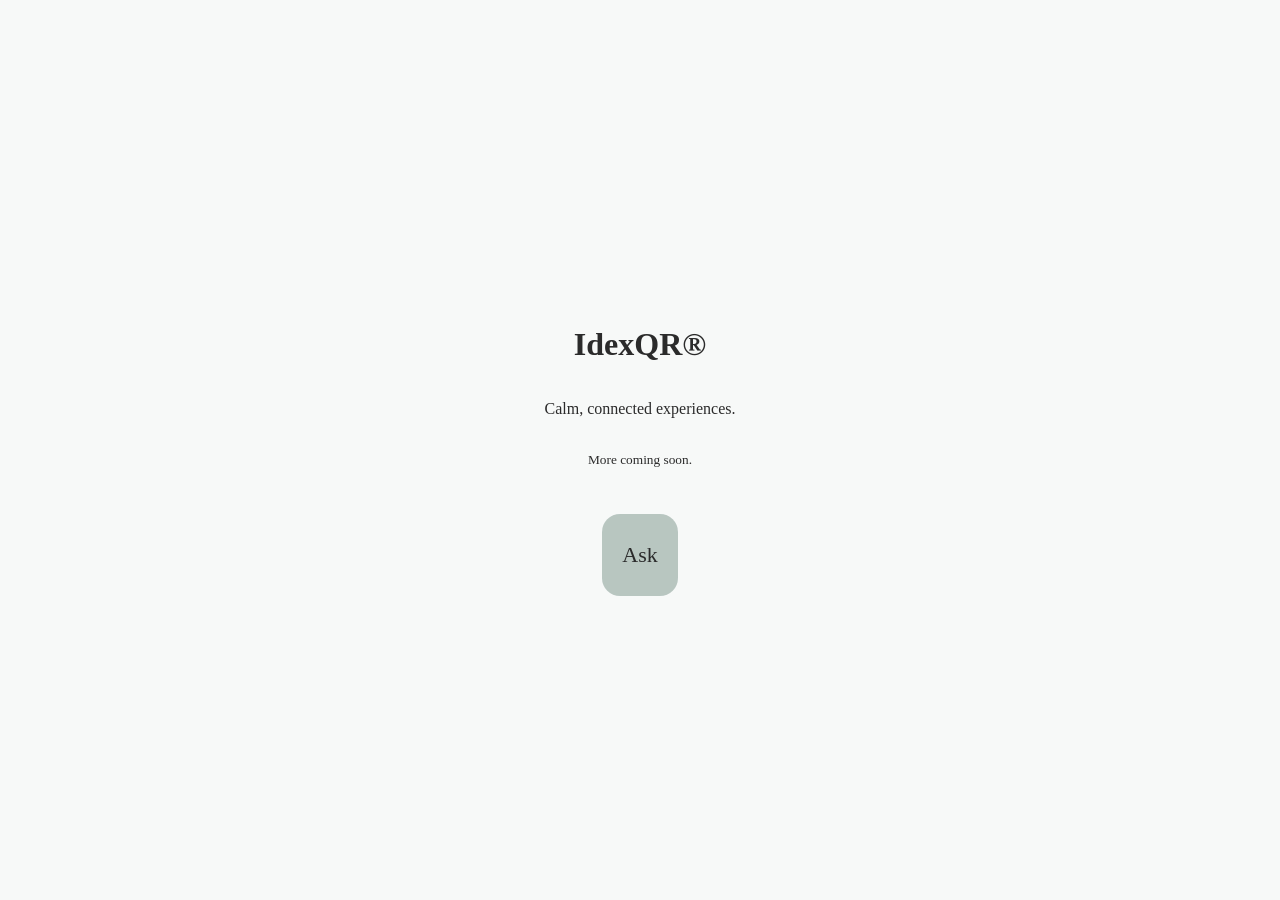
==== docs/index.html @ 95fd3cd2 "Update index.html" ====
<!doctype html>
<html lang="en-GB">
<head>
  <meta charset="utf-8" />
  <meta name="viewport" content="width=device-width, initial-scale=1" />
  <title>IdexQR</title>

  <style>
    body {
      font-family: Georgia, serif;
      background: #F7F9F8;
      color: #2b2b2b;
      display: flex;
      flex-direction: column;
      align-items: center;
      justify-content: center;
      height: 100vh;
      margin: 0;
      text-align: center;
    }

    /* 🌿 Your button styling */
    .idexqr-button {
      max-width: 320px;
      margin-top: 30px;
    }

    .idexqr-link {
      display: block;
      text-decoration: none;
    }

    .idexqr-content {
      position: relative;
      background: #B8C6C1;
      border-radius: 18px;
      padding: 28px 20px;
      text-align: center;
      overflow: hidden;
      transition: transform 0.2s ease, box-shadow 0.2s ease;
    }

    .idexqr-content:hover {
      transform: translateY(-2px);
      box-shadow: 0 6px 18px rgba(0,0,0,0.08);
    }

    .idexqr-text {
      font-size: 22px;
      color: #2b2b2b;
      position: relative;
      z-index: 2;
    }

    .idexqr-qr {
      position: absolute;
      top: 50%;
      left: 50%;
      width: 120px;
      height: 120px;
      transform: translate(-50%, -50%);
      opacity: 0.08;
      z-index: 1;
    }
  </style>
</head>

<body>

  <h1>IdexQR®</h1>
  <p>Calm, connected experiences.</p>
  <p><small>More coming soon.</small></p>

  <!-- 🌿 Your Ask button -->
  <div class="idexqr-button">
   <link href="https://fonts.googleapis.com/css2?family=Roboto:wght@400;500&display=swap" rel="stylesheet">
      <div class="idexqr-content">
        <span class="idexqr-text">Ask</span>
        <img src="images/your-qr.png" alt="" class="idexqr-qr">
      </div>
    </a>
  </div>

</body>
</html>
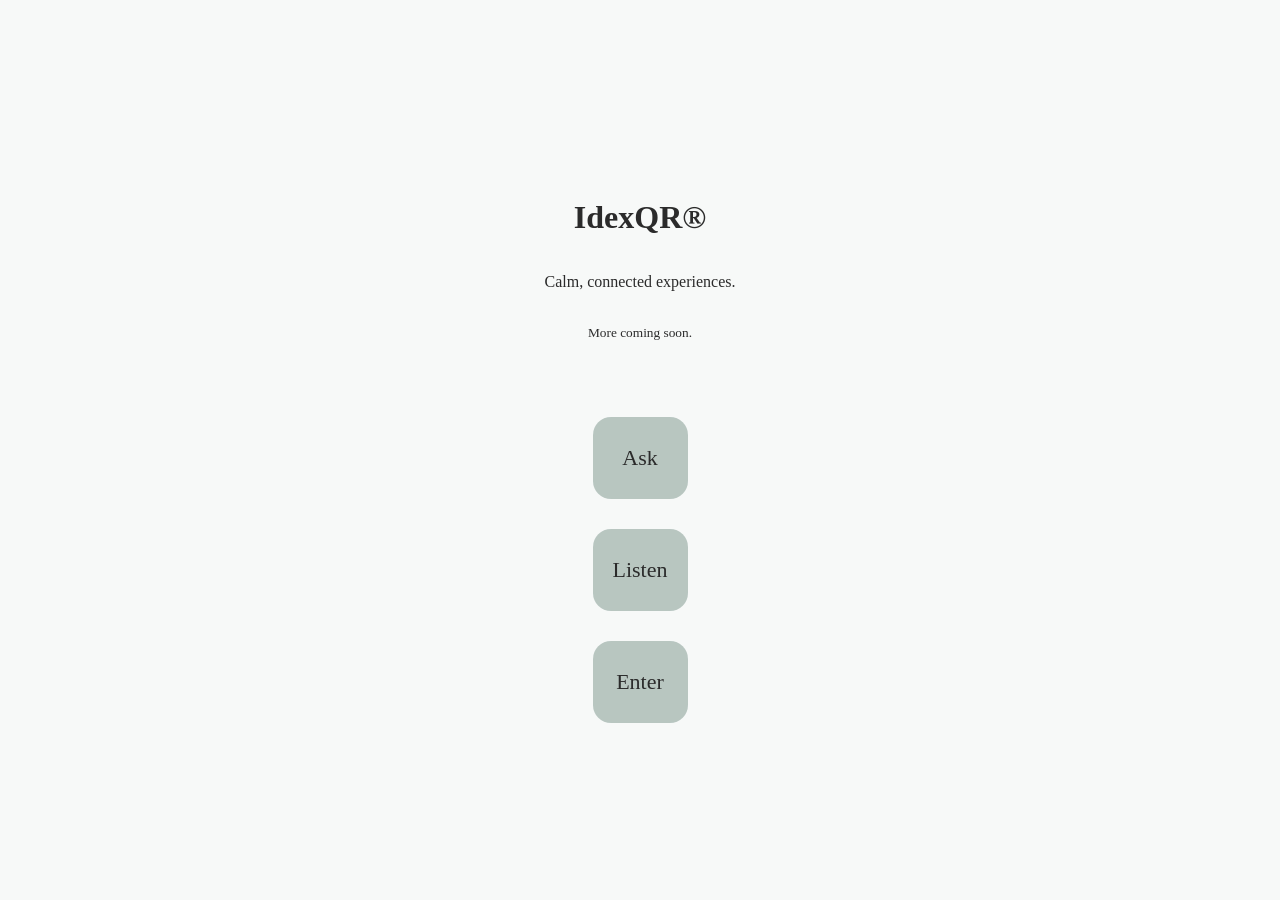
==== commit 117144b0: "Update index.html" ====
--- a/docs/index.html
+++ b/docs/index.html
@@ -73,13 +73,33 @@
 
   <!-- 🌿 Your Ask button -->
   <div class="idexqr-button">
-   <link href="https://fonts.googleapis.com/css2?family=Roboto:wght@400;500&display=swap" rel="stylesheet">
-      <div class="idexqr-content">
-        <span class="idexqr-text">Ask</span>
-        <img src="images/your-qr.png" alt="" class="idexqr-qr">
-      </div>
-    </a>
-  </div>
+   
+     <div class="idexqr-button">
+  <a href="https://your-ask-link.com" class="idexqr-link">
+    <div class="idexqr-content">
+      <span class="idexqr-text">Ask</span>
+      <img src="images/your-qr.png" alt="" class="idexqr-qr">
+    </div>
+  </a>
+</div>
+
+<div class="idexqr-button">
+  <a href="listen.html" class="idexqr-link">
+    <div class="idexqr-content">
+      <span class="idexqr-text">Listen</span>
+      <img src="images/your-qr.png" alt="" class="idexqr-qr">
+    </div>
+  </a>
+</div>
+
+<div class="idexqr-button">
+  <a href="https://qr-entryhub.com" class="idexqr-link">
+    <div class="idexqr-content">
+      <span class="idexqr-text">Enter</span>
+      <img src="images/your-qr.png" alt="" class="idexqr-qr">
+    </div>
+  </a>
+</div>
 
 </body>
 </html>
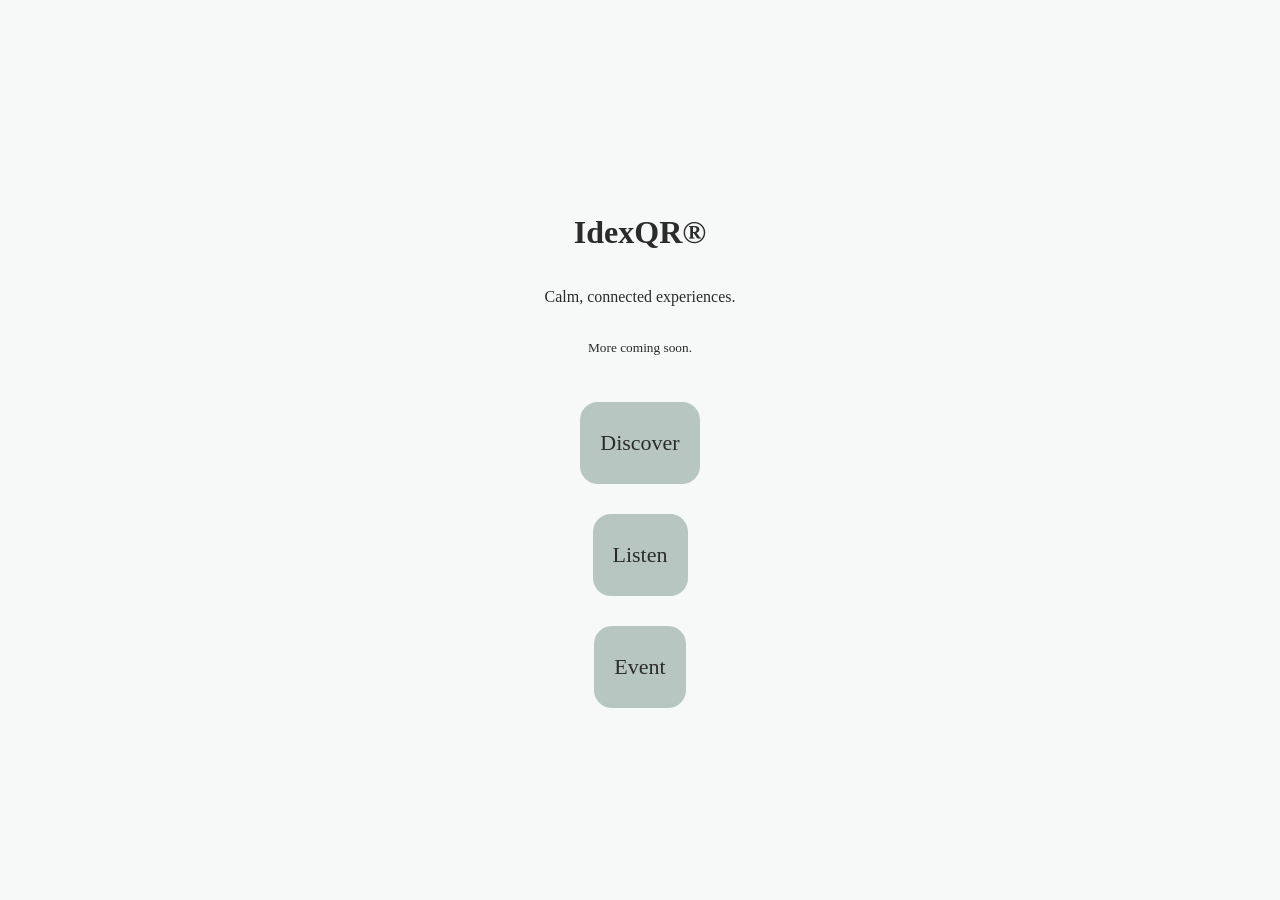
==== commit fc030006: "Update index.html" ====
--- a/docs/index.html
+++ b/docs/index.html
@@ -71,14 +71,12 @@
   <p>Calm, connected experiences.</p>
   <p><small>More coming soon.</small></p>
 
-  <!-- 🌿 Your Ask button -->
-  <div class="idexqr-button">
-   
+  <!-- 🌿 Your Discover button -->
+     
      <div class="idexqr-button">
-  <a href="https://your-ask-link.com" class="idexqr-link">
+  <a href="museum.html" class="idexqr-link">
     <div class="idexqr-content">
-      <span class="idexqr-text">Ask</span>
-      <img src="images/your-qr.png" alt="" class="idexqr-qr">
+      <span class="idexqr-text">Discover</span>
     </div>
   </a>
 </div>
@@ -87,19 +85,16 @@
   <a href="listen.html" class="idexqr-link">
     <div class="idexqr-content">
       <span class="idexqr-text">Listen</span>
-      <img src="images/your-qr.png" alt="" class="idexqr-qr">
     </div>
   </a>
 </div>
 
 <div class="idexqr-button">
-  <a href="https://qr-entryhub.com" class="idexqr-link">
+  <a href="spring-show.html" class="idexqr-link">
     <div class="idexqr-content">
-      <span class="idexqr-text">Enter</span>
-      <img src="images/your-qr.png" alt="" class="idexqr-qr">
+      <span class="idexqr-text">Event</span>
     </div>
-  </a>
+   </a>
 </div>
-
 </body>
 </html>
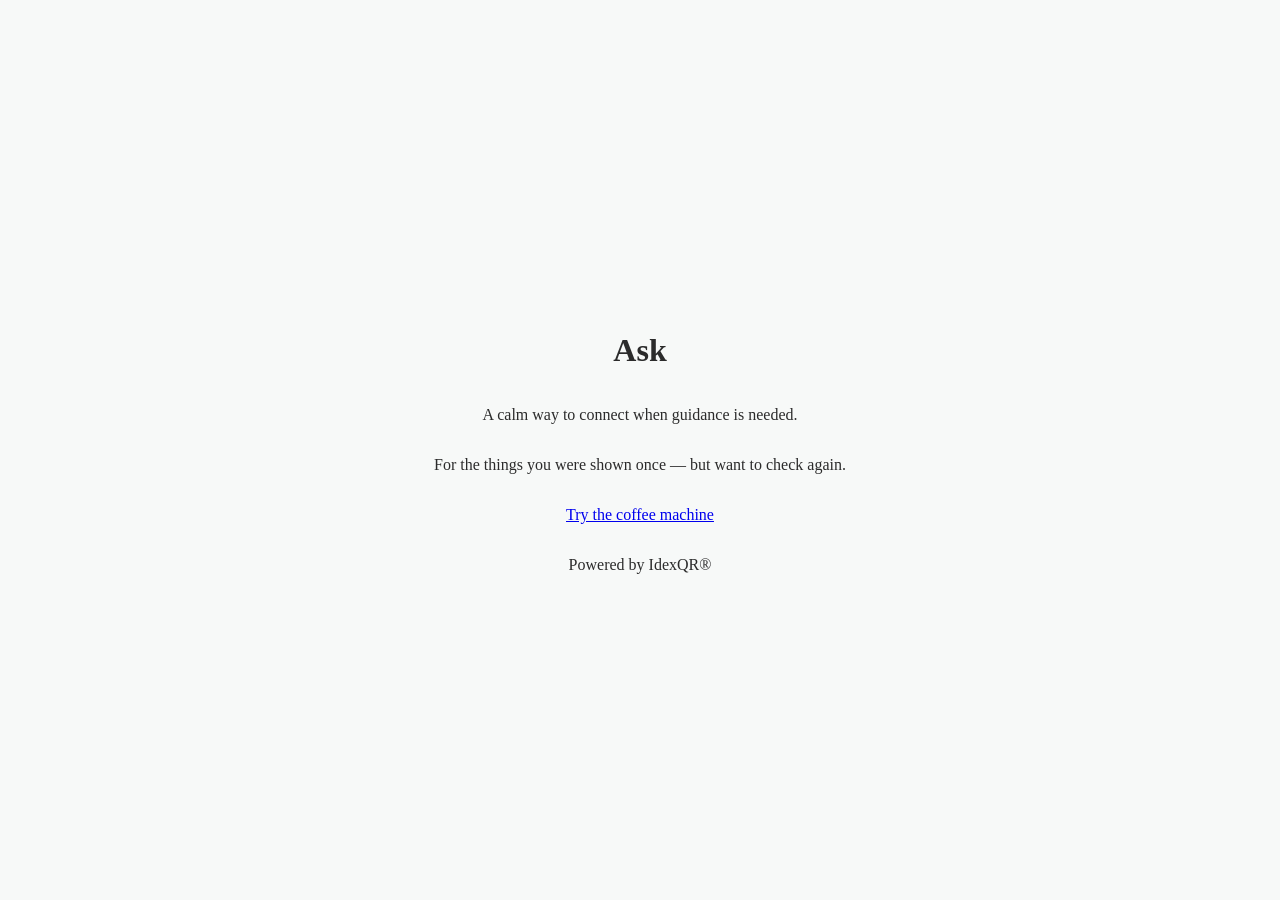
==== commit 6ac5f969: "Update index.html" ====
--- a/docs/index.html
+++ b/docs/index.html
@@ -3,7 +3,7 @@
 <head>
   <meta charset="utf-8" />
   <meta name="viewport" content="width=device-width, initial-scale=1" />
-  <title>IdexQR</title>
+  <title>Ask</title>
 
   <style>
     body {
@@ -67,34 +67,24 @@
 
 <body>
 
-  <h1>IdexQR®</h1>
-  <p>Calm, connected experiences.</p>
-  <p><small>More coming soon.</small></p>
+  <h1>Ask</h1>
+  
+  <p>A calm way to connect when guidance is needed.</p>
 
-  <!-- 🌿 Your Discover button -->
-     
-     <div class="idexqr-button">
-  <a href="museum.html" class="idexqr-link">
-    <div class="idexqr-content">
-      <span class="idexqr-text">Discover</span>
-    </div>
-  </a>
-</div>
+  <p>For the things you were shown once — but want to check again.</p>
 
-<div class="idexqr-button">
-  <a href="listen.html" class="idexqr-link">
-    <div class="idexqr-content">
-      <span class="idexqr-text">Listen</span>
-    </div>
-  </a>
-</div>
 
-<div class="idexqr-button">
-  <a href="spring-show.html" class="idexqr-link">
-    <div class="idexqr-content">
-      <span class="idexqr-text">Event</span>
-    </div>
-   </a>
+<p>
+  <a href="coffee.html" class="text-link">Try the coffee machine</a>
+</p>
+  
+  
+  
+<footer>
+    <p class="powered-by">Powered by IdexQR®</p>
+</footer>
+  
+  
 </div>
 </body>
 </html>
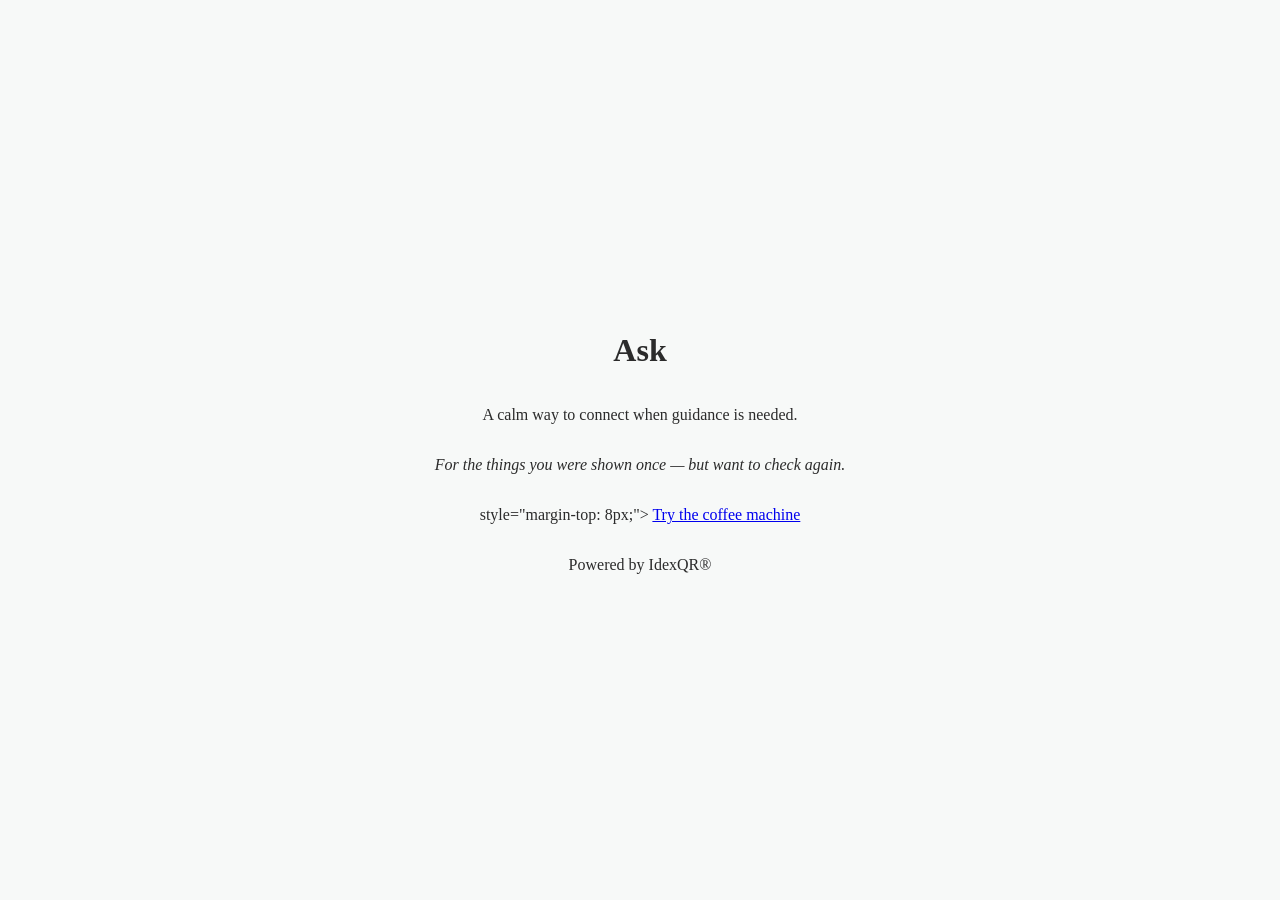
==== commit 8413fd6e: "Update index.html" ====
--- a/docs/index.html
+++ b/docs/index.html
@@ -71,10 +71,11 @@
   
   <p>A calm way to connect when guidance is needed.</p>
 
-  <p>For the things you were shown once — but want to check again.</p>
+  <p>
+  <em>For the things you were shown once — but want to check again.</em>
+</p>
 
-
-<p>
+<p> style="margin-top: 8px;">
   <a href="coffee.html" class="text-link">Try the coffee machine</a>
 </p>
   
@@ -85,6 +86,5 @@
 </footer>
   
   
-</div>
 </body>
 </html>
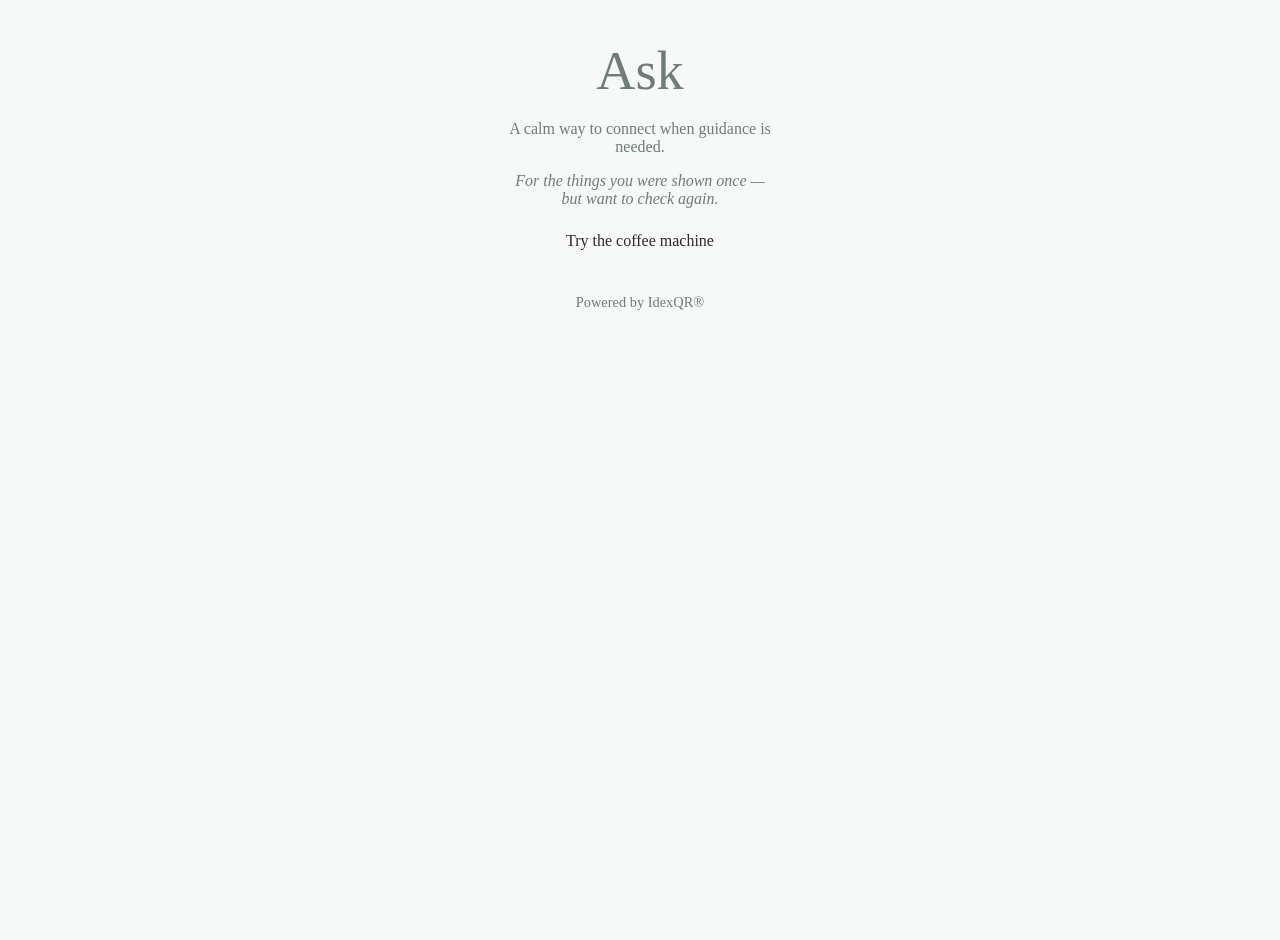
==== commit 9c413437: "Update index.html" ====
--- a/docs/index.html
+++ b/docs/index.html
@@ -13,78 +13,68 @@
       display: flex;
       flex-direction: column;
       align-items: center;
-      justify-content: center;
-      height: 100vh;
+      justify-content: flex-start;
+      min-height: 100vh;
       margin: 0;
+      padding-top: 40px;
       text-align: center;
     }
 
-    /* 🌿 Your button styling */
-    .idexqr-button {
-      max-width: 320px;
-      margin-top: 30px;
+    .ask-title {
+      font-size: 3.4rem;
+      font-weight: normal;
+      color: #6f7c78;
+      margin: 0 0 10px;
     }
 
-    .idexqr-link {
-      display: block;
-      text-decoration: none;
+    .sub {
+      color: #6f7c78;
+      margin: 8px auto;
+      max-width: 34ch;
+      text-align: center;
     }
 
-    .idexqr-content {
-      position: relative;
-      background: #B8C6C1;
-      border-radius: 18px;
-      padding: 28px 20px;
-      text-align: center;
-      overflow: hidden;
-      transition: transform 0.2s ease, box-shadow 0.2s ease;
+    .nav-link {
+      margin-top: 16px;
     }
 
-    .idexqr-content:hover {
-      transform: translateY(-2px);
-      box-shadow: 0 6px 18px rgba(0,0,0,0.08);
+    .text-link {
+      color: inherit;
+      text-decoration: none;
+      border-bottom: 1px solid transparent;
     }
 
-    .idexqr-text {
-      font-size: 22px;
-      color: #2b2b2b;
-      position: relative;
-      z-index: 2;
+    .text-link:hover,
+    .text-link:focus-visible {
+      border-bottom: 1px solid #6f7c78;
+      outline: none;
     }
 
-    .idexqr-qr {
-      position: absolute;
-      top: 50%;
-      left: 50%;
-      width: 120px;
-      height: 120px;
-      transform: translate(-50%, -50%);
-      opacity: 0.08;
-      z-index: 1;
+    .powered-by {
+      color: #6f7c78;
+      font-size: 0.9rem;
+      margin-top: 28px;
     }
   </style>
 </head>
 
 <body>
 
-  <h1>Ask</h1>
-  
-  <p>A calm way to connect when guidance is needed.</p>
+  <h1 class="ask-title">Ask</h1>
 
-  <p>
-  <em>For the things you were shown once — but want to check again.</em>
-</p>
+  <p class="sub">A calm way to connect when guidance is needed.</p>
 
-<p> style="margin-top: 8px;">
-  <a href="coffee.html" class="text-link">Try the coffee machine</a>
-</p>
-  
-  
-  
-<footer>
+  <p class="sub">
+    <em>For the things you were shown once — but want to check again.</em>
+  </p>
+
+  <p class="nav-link">
+    <a href="coffee.html" class="text-link">Try the coffee machine</a>
+  </p>
+
+  <footer>
     <p class="powered-by">Powered by IdexQR®</p>
-</footer>
-  
-  
+  </footer>
+
 </body>
 </html>
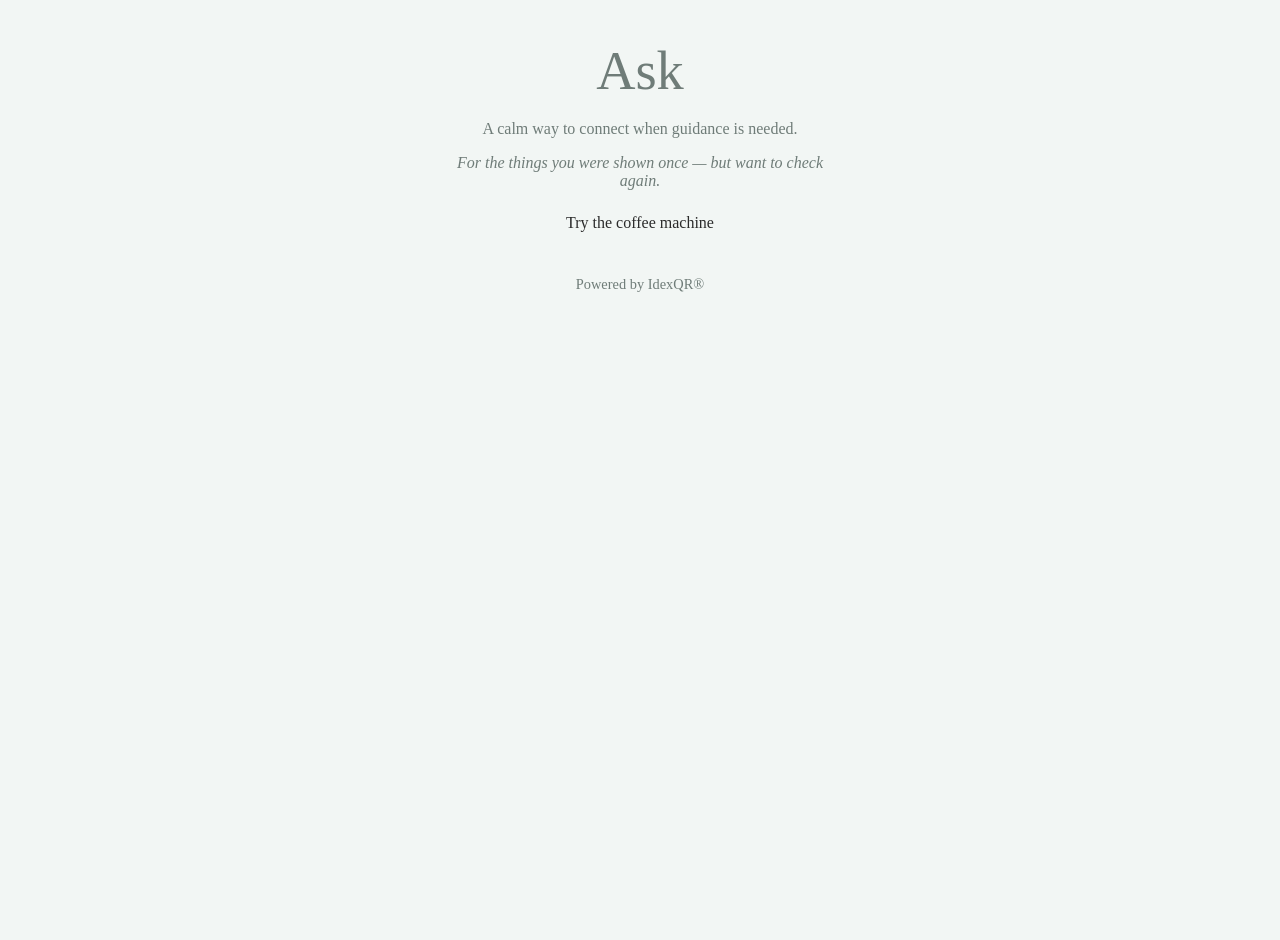
==== commit 7ff6458d: "Change background color in index.html" ====
--- a/docs/index.html
+++ b/docs/index.html
@@ -8,7 +8,7 @@
   <style>
     body {
       font-family: Georgia, serif;
-      background: #F7F9F8;
+      background: #f2f6f4;
       color: #2b2b2b;
       display: flex;
       flex-direction: column;
@@ -30,7 +30,7 @@
     .sub {
       color: #6f7c78;
       margin: 8px auto;
-      max-width: 34ch;
+      max-width: 50ch;
       text-align: center;
     }
 
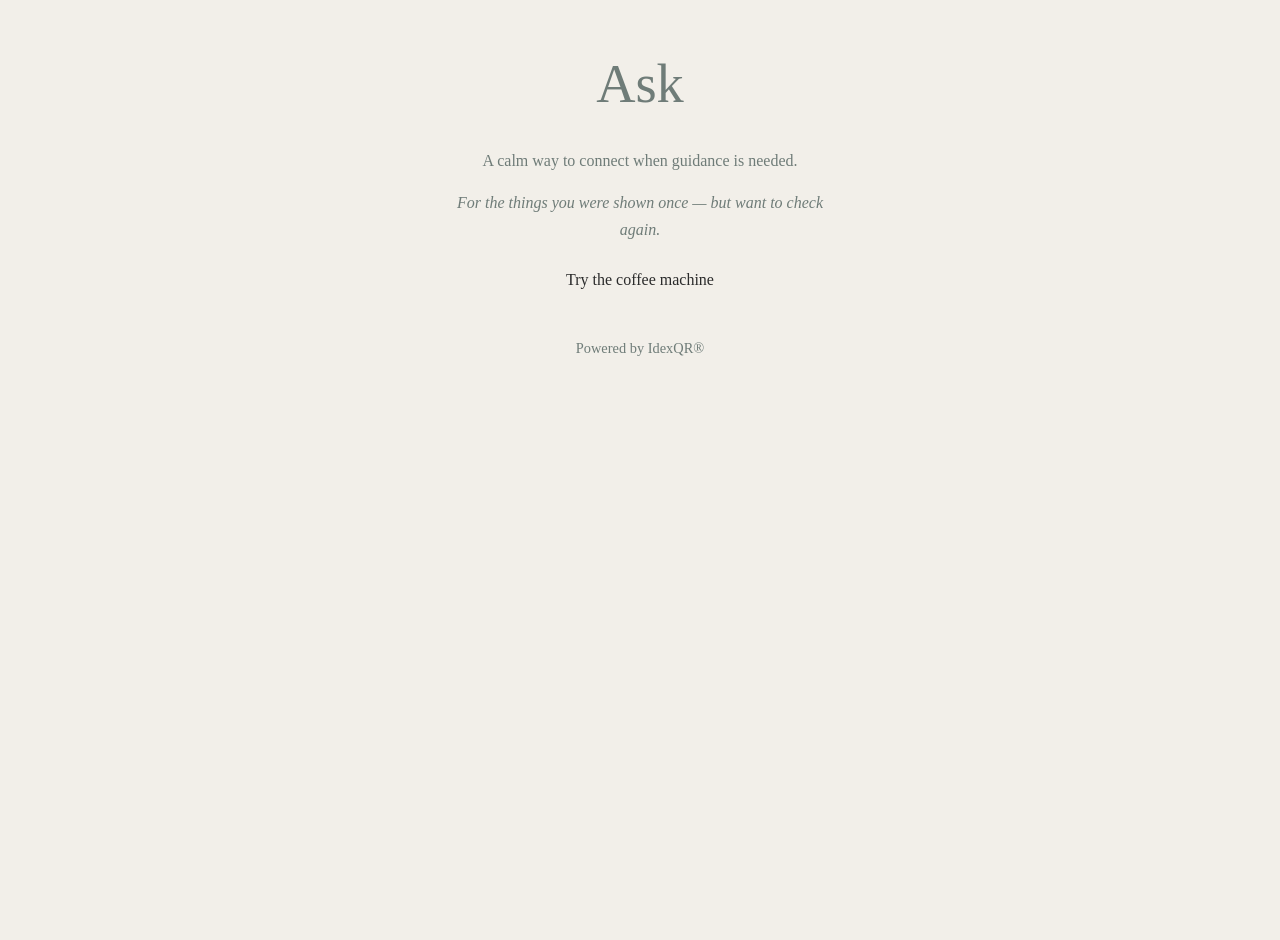
==== commit 962e9cc4: "Update index.html" ====
--- a/docs/index.html
+++ b/docs/index.html
@@ -8,7 +8,7 @@
   <style>
     body {
       font-family: Georgia, serif;
-      background: #f2f6f4;
+      background: #f2efe9;
       color: #2b2b2b;
       display: flex;
       flex-direction: column;
@@ -18,6 +18,7 @@
       margin: 0;
       padding-top: 40px;
       text-align: center;
+     line-height: 1.65; /* 👈 add this */
     }
 
     .ask-title {
